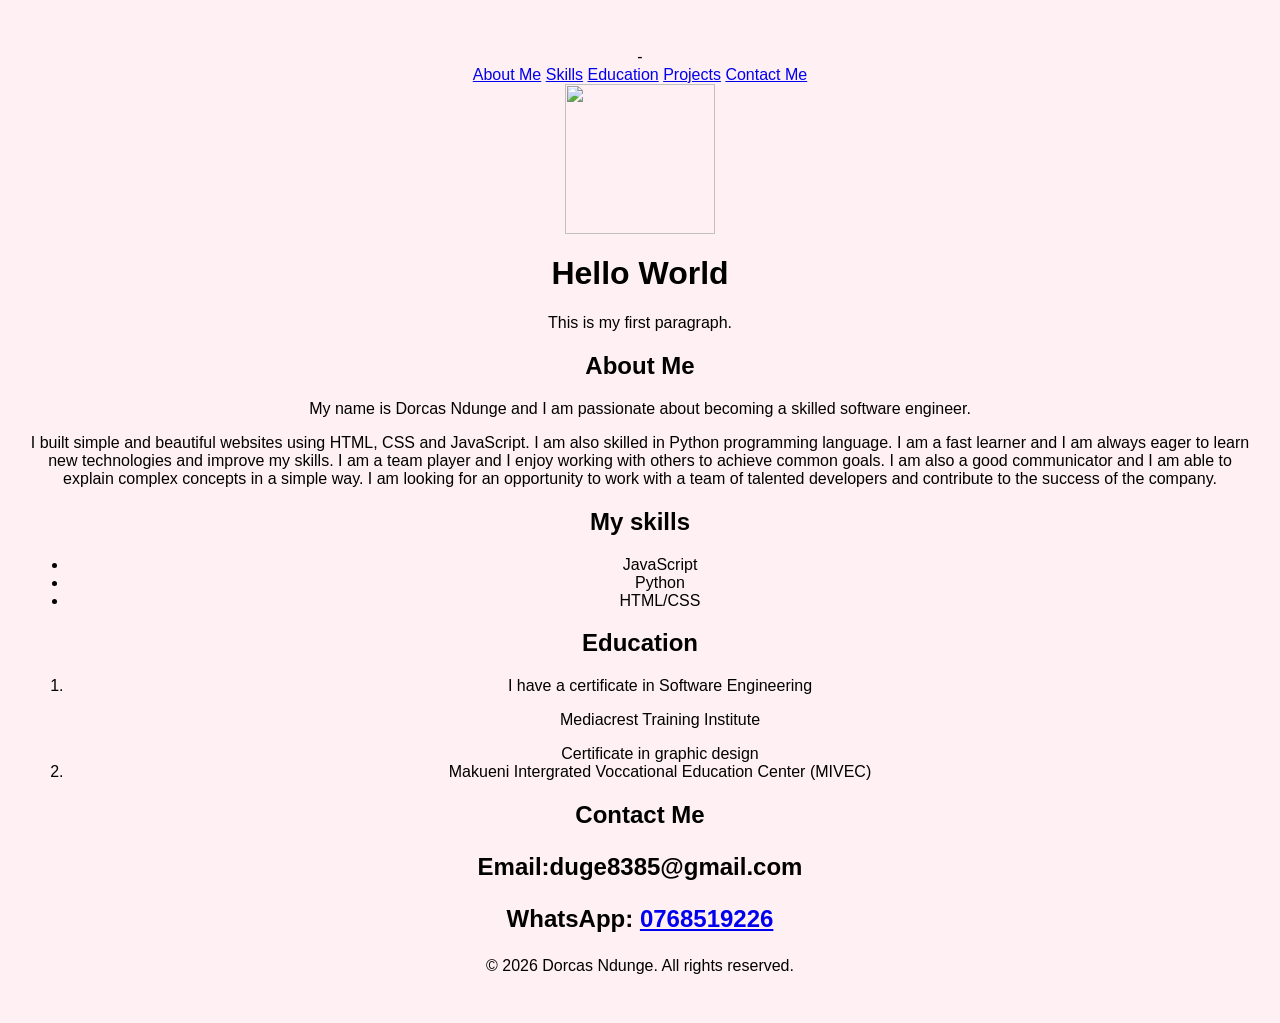
==== index.html @ 26b49178 "portfolio" ====
-<!DOCTYPE html>
<html lang="en">
<head><link rel="stylesheet" href="style.css"
    <meta charset="UTF-8">
    <meta name="viewport" content="width=<device-width>, initial-scale=1.0">
    <title>Document</title>
</head>
<body>
<header>
<nav>
    <a href="#about">About  Me</a>
<a href="#skills">Skills</a>
<a href="#education">Education</a>
<a href="#projects">Projects</a>
<a href="#contact">Contact Me</a>
</nav>
</header>

<main>
    <img src=".../Image/Profile.jpeg" width="200">
    <h1>Hello World</h1>
    <p>This is my first paragraph.</p>

    <h2 id="about">About Me</h2>

    <p>My name is Dorcas Ndunge and I am passionate about becoming a skilled software engineer.
    </p>I built simple and beautiful websites using HTML, CSS and JavaScript. I am also skilled in Python programming language. I am a fast learner and I am always eager to learn new technologies and improve my skills. I am a team player and I enjoy working with others to achieve common goals. I am also a good communicator and I am able to explain complex concepts in a simple way. I am looking for an opportunity to work with a team of talented developers and contribute to the success of the company.


<h2 id="skills">My skills</h2>
<ul>
    <li>JavaScript</li>
    <li>Python</li>
    <li>HTML/CSS</li>
</ul>


<h2 id="education">Education</h2>
<ol>
<li>I have a  certificate in  Software Engineering</p>
<P>Mediacrest Training Institute</P>
</li>Certificate in graphic design </li>
<li>Makueni Intergrated Voccational Education  Center (MIVEC)</Center></li>
</ol>

<h2 id="contact">Contact Me</2>
    
    <p>Email:duge8385@gmail.com</p>
    <p><Phone number:+247 76851922</P>
        <p>WhatsApp: <a href="https://wa.me/254768519226"  target="-blank">0768519226</a></p>
    </main>  
    <footer>
        <p>&copy; 2026 Dorcas Ndunge. All  rights reserved.</p>
        </footer>
</body>
</html>
---- style.css ----
body{
    background-color: #fff0f3;
    text-align:center;
    font-family:Arial;
    padding : 40px 20px;

}
img{
    width:150px;
}
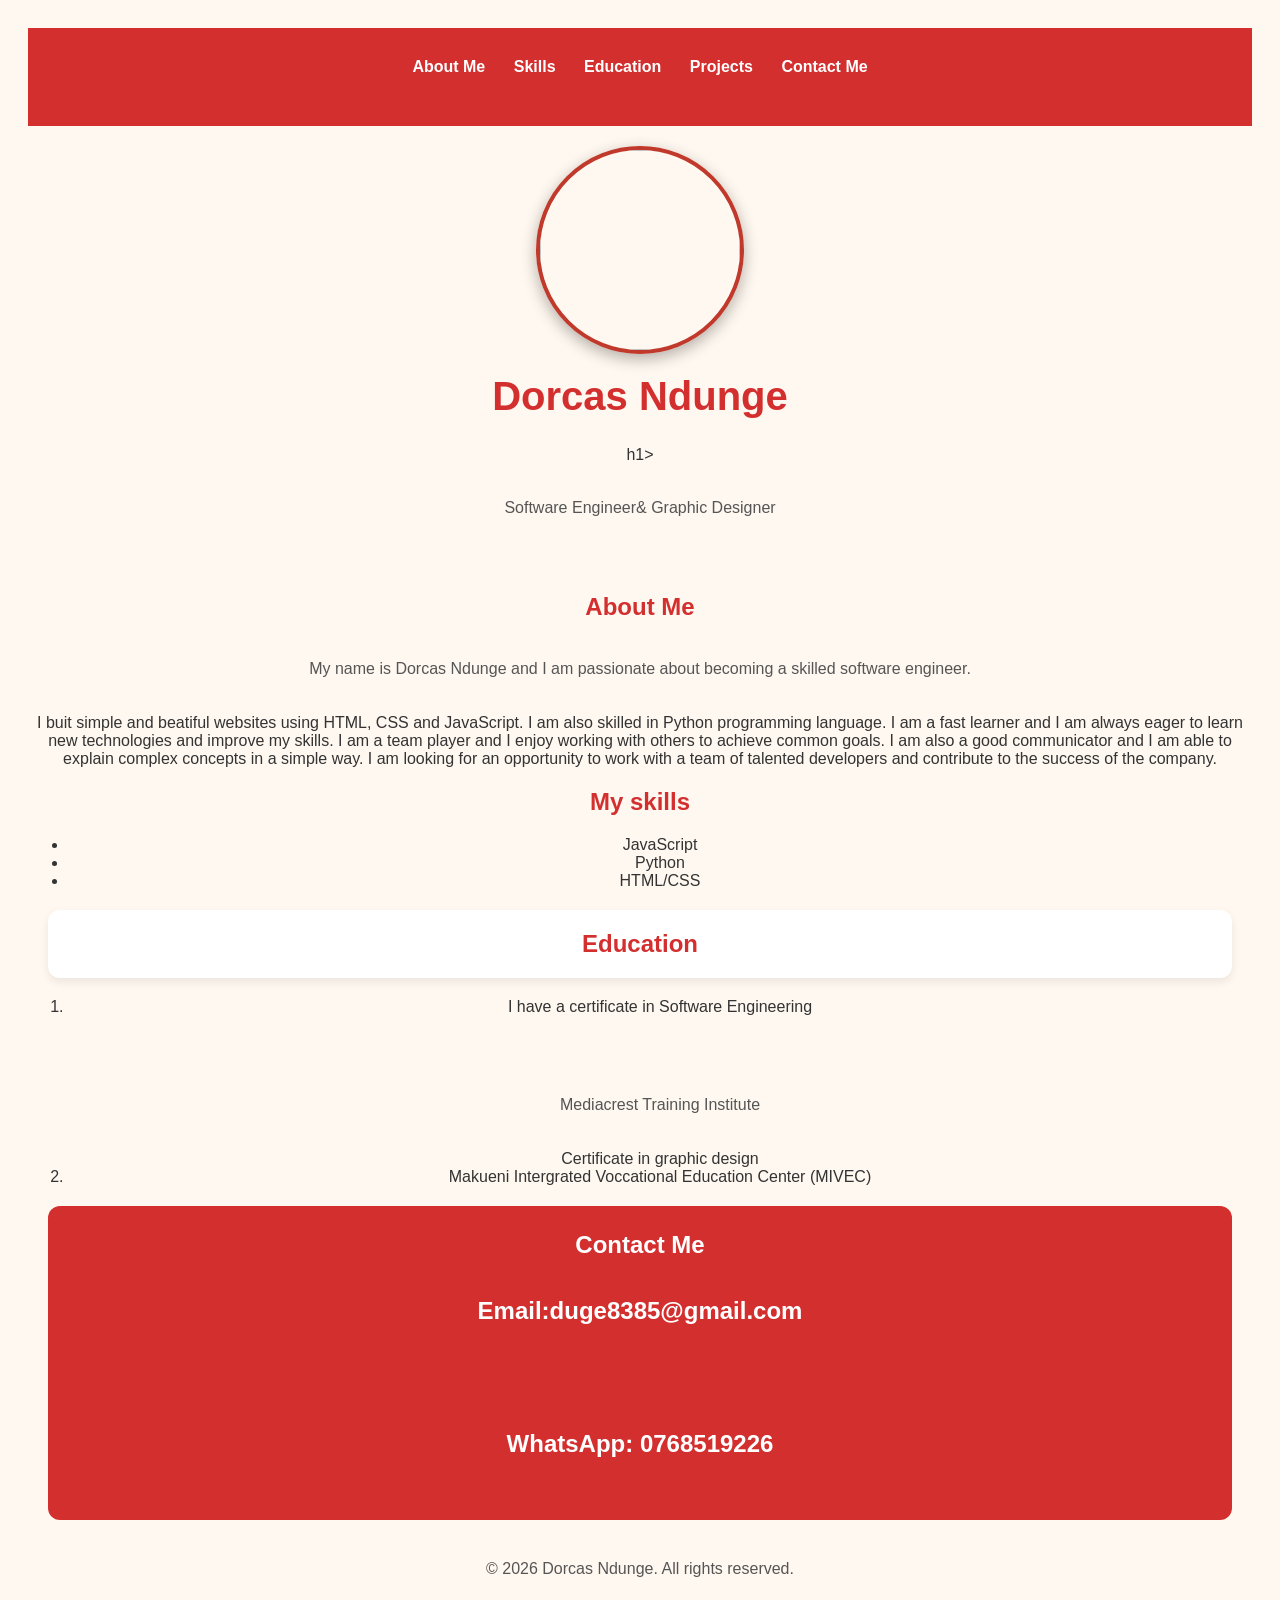
==== commit c4afe878: "Revise index.html for portfolio presentation Updated the portfolio HTML structure and content, inclu" ====
--- a/index.html
+++ b/index.html
@@ -1,56 +1,58 @@
--<!DOCTYPE html>
-<html lang="en">
-<head><link rel="stylesheet" href="style.css"
-    <meta charset="UTF-8">
-    <meta name="viewport" content="width=<device-width>, initial-scale=1.0">
-    <title>Document</title>
-</head>
-<body>
-<header>
-<nav>
-    <a href="#about">About  Me</a>
-<a href="#skills">Skills</a>
-<a href="#education">Education</a>
-<a href="#projects">Projects</a>
-<a href="#contact">Contact Me</a>
-</nav>
-</header>
-
-<main>
-    <img src=".../Image/Profile.jpeg" width="200">
-    <h1>Hello World</h1>
-    <p>This is my first paragraph.</p>
-
-    <h2 id="about">About Me</h2>
-
-    <p>My name is Dorcas Ndunge and I am passionate about becoming a skilled software engineer.
-    </p>I built simple and beautiful websites using HTML, CSS and JavaScript. I am also skilled in Python programming language. I am a fast learner and I am always eager to learn new technologies and improve my skills. I am a team player and I enjoy working with others to achieve common goals. I am also a good communicator and I am able to explain complex concepts in a simple way. I am looking for an opportunity to work with a team of talented developers and contribute to the success of the company.
-
-
-<h2 id="skills">My skills</h2>
-<ul>
-    <li>JavaScript</li>
-    <li>Python</li>
-    <li>HTML/CSS</li>
-</ul>
-
-
-<h2 id="education">Education</h2>
-<ol>
-<li>I have a  certificate in  Software Engineering</p>
-<P>Mediacrest Training Institute</P>
-</li>Certificate in graphic design </li>
-<li>Makueni Intergrated Voccational Education  Center (MIVEC)</Center></li>
-</ol>
-
-<h2 id="contact">Contact Me</2>
-    
-    <p>Email:duge8385@gmail.com</p>
-    <p><Phone number:+247 76851922</P>
-        <p>WhatsApp: <a href="https://wa.me/254768519226"  target="-blank">0768519226</a></p>
-    </main>  
-    <footer>
-        <p>&copy; 2026 Dorcas Ndunge. All  rights reserved.</p>
-        </footer>
-</body>
-</html> +<!DOCTYPE html>
+<html lang="en">
+<head><link rel="stylesheet" href="style.css"
+    <meta charset="UTF-8">
+    <meta name="viewport" content="width=<device-width>, initial-scale=1.0">
+    <title>Dorcas Ndunge -Portifolio</title>
+</head>
+<body>
+<header>
+<nav>
+    <a href="#about">About  Me</a>
+<a href="#skills">Skills</a>
+<a href="#education">Education</a>
+<a href="projects">Projects</a>
+<a href="#contact">Contact Me</a>
+</nav>
+</header>
+
+<main>
+    <div style="text-align: center;padding:20px;">
+    <img src=" Image /Profile.jpeg" width="180"style  ="border-radius:50%;border:4px solid #c0392b;">                     
+    <h1>Dorcas Ndunge</h1>h1>   
+        <p>Software Engineer& Graphic Designer</p>
+    </div>
+
+    <h2 id="about">About Me</h2>
+
+    <p>My name is Dorcas Ndunge and I am passionate about becoming a skilled software engineer.
+    </p>I buit simple and beatiful websites using HTML, CSS and JavaScript. I am also skilled in Python programming language. I am a fast learner and I am always eager to learn new technologies and improve my skills. I am a team player and I enjoy working with others to achieve common goals. I am also a good communicator and I am able to explain complex concepts in a simple way. I am looking for an opportunity to work with a team of talented developers and contribute to the success of the company.
+
+
+<h2 id="skills">My skills</h2>
+<ul>
+    <li>JavaScript</li>
+    <li>Python</li>
+    <li>HTML/CSS</li>
+</ul>
+
+
+<h2 id="education">Education</h2>
+<ol>
+<li>I have a  certificate in  Software Engineering</p>
+<P>Mediacrest Training Institute</P>
+</li>Certificate in graphic design </li>
+<li>Makueni Intergrated Voccational Education  Center (MIVEC)</Center></li>
+</ol>
+
+<h2 id="contact">Contact Me</2>
+    
+    <p>Email:duge8385@gmail.com</p>
+    <p><Phone number:+247 76851922</P>
+        <p>WhatsApp: <a href="https://wa.me/254768519226"  target="-blank">0768519226</a></p>
+    </main>  
+    <footer>
+        <p>&copy; 2026 Dorcas Ndunge. All  rights reserved.</p>
+        </footer>
+</body>
+</html> 
--- a/style.css
+++ b/style.css
@@ -1,10 +1,155 @@
-body{
-    background-color: #fff0f3;
-    text-align:center;
-    font-family:Arial;
-    padding : 40px 20px;
-
-}
-img{
-    width:150px;
-}
+body{
+    font-family:Arial, sans-serif;
+     text-align:center;
+     background-color:#fff8f0;
+     padding:20px;
+     color:#333;
+
+}
+
+
+
+img{
+    width:200px;
+    height:200px;
+    border-radius:  50%;
+    border:4px solid #d32f2f;
+    object-fit :cover;
+    box-shadow:0 5px 15px rgba(0,0,0,0.3);
+    
+}
+nav{
+    margin-bottom:20px
+}
+
+nav a-{
+    text-decoration:none;
+    color:#d32f2f;
+}
+ p{
+    max: width 600px;
+margin:15px auto;
+line-height:1.8;
+color:#555;
+font-size:18px
+background-color:white;
+padding: 15px;
+}
+h1{
+    font-size:40px;
+    color:#d32f2f;
+    margin-top:20px;
+}
+
+
+#skills{
+    max-width: 650px;
+    margin:20px auto;
+}
+#skills ul{
+    list-style:none;
+    display:flex;
+    gap:12px;
+    justify-content: center;
+    padding: 0;
+}
+#skills li{
+    background-color: white;
+    color:#d32f2f;
+    padding: 10px 18px;
+    border-radius:  25px;
+    border: 2px solid #d32f2f;
+    font-weight:bold;
+}
+header{
+    background-color:#d32f2f;
+    color:white;
+    text-align:center;
+    padding: 30px 20px;
+}
+header img{
+    width:130px;
+    height:130px;
+    border: radius 5o %;
+    border:4px solid white;
+    object-fit: cover;
+}
+header h1{
+    margin:15px 0 5px 0;
+    font-size: 32px;
+}
+header p{
+    margin:0;
+    font-size: 18px;
+}
+nav a{
+    color:white;
+    text-decoration: none;
+    margin:0 12px;
+    font-weight:bold;
+}
+nav a:hover{
+    text-decoration:underline;
+}
+#education li{
+      background: #fff5f5;
+       border-left: 4px solid #d32f2f;
+       padding: 12px 15px;
+       margin-bottom: 12px;
+       border-radius: 0 8px 8px 0;
+       list-style-position: inside;
+}
+#education{
+    background:white;
+    margin:20px;
+    padding: 20px;px;
+    border-radius:12px;
+    box-shadow: 0 4px 10px rgba(0,0,0,0.08);
+    text -align:left;
+}
+#contact{
+    background: #d32f2f !important;
+    color:white;
+    margin:20px;
+    padding: 25px;
+    border-radius:12px;
+    text-align:center;
+}
+#contact h2{color :white;}
+h2{color:#d32f2f;}
+
+#contact{
+    background:#d32f2f
+
+}
+#contact p, #contact strong{
+    color:white !important;
+}
+#contact a{
+    color:white !important;
+    text-decoration:none;
+    font-weight: bold;
+}
+
+
+
+
+
+
+
+
+
+
+
+
+
+
+
+
+
+
+
+
+
+
+
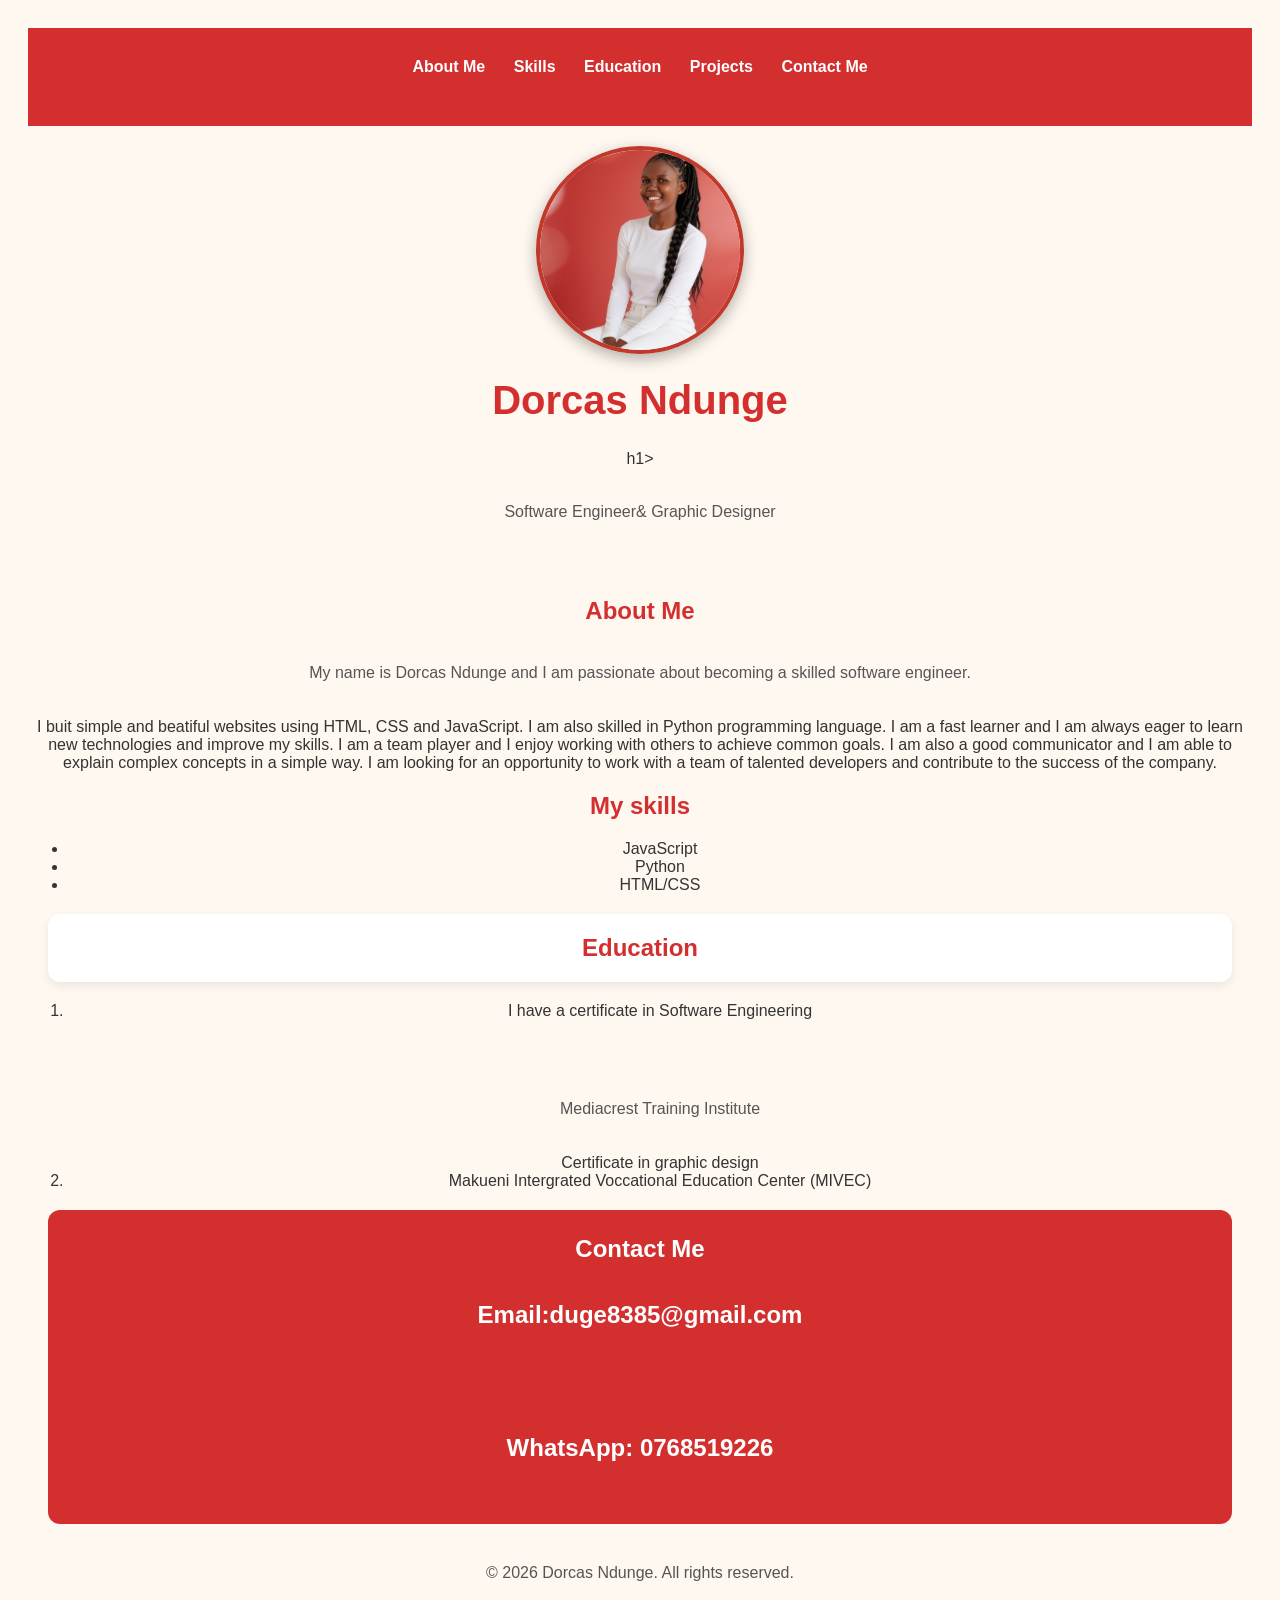
==== commit b8579388: "Update index.html" ====
--- a/index.html
+++ b/index.html
@@ -18,7 +18,7 @@
 
 <main>
     <div style="text-align: center;padding:20px;">
-    <img src=" Image /Profile.jpeg" width="180"style  ="border-radius:50%;border:4px solid #c0392b;">                     
+    <img src="Portifolio/Profile.jpeg" width="200"style  ="border-radius:50%;border:4px solid #c0392b;">                     
     <h1>Dorcas Ndunge</h1>h1>   
         <p>Software Engineer& Graphic Designer</p>
     </div>
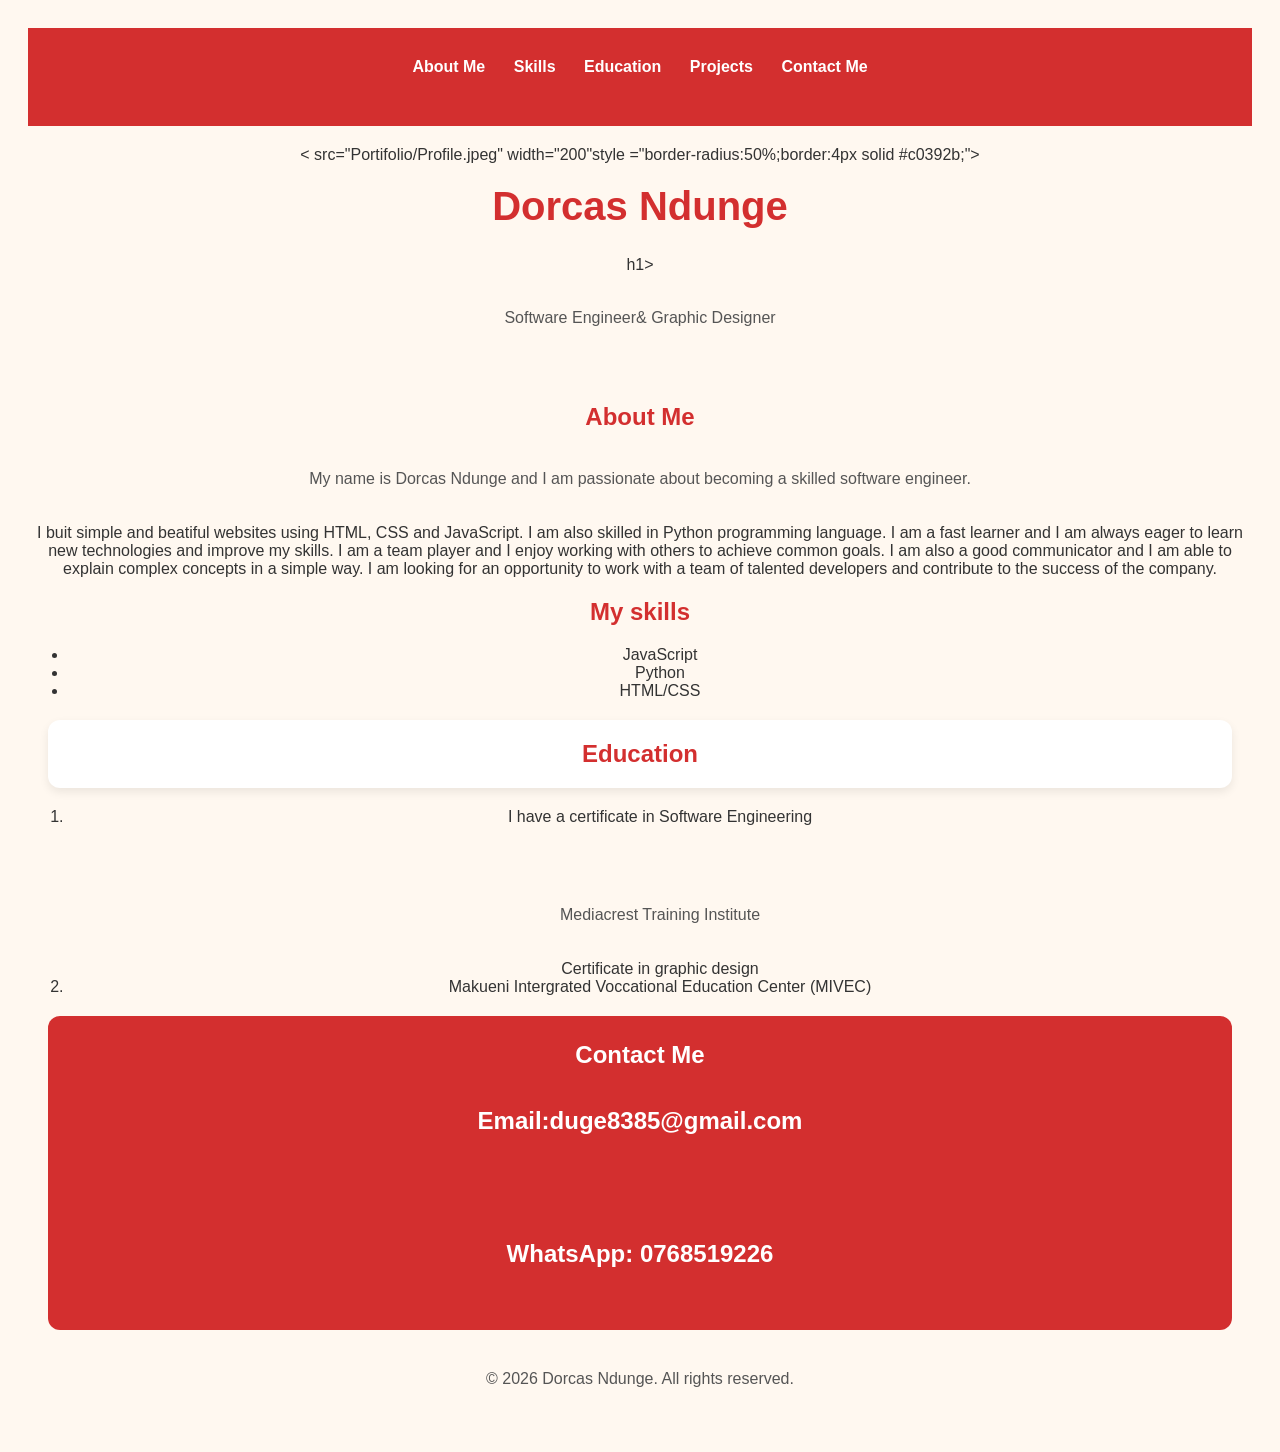
==== commit 68635e98: "Update index.html" ====
--- a/index.html
+++ b/index.html
@@ -18,7 +18,7 @@
 
 <main>
     <div style="text-align: center;padding:20px;">
-    <img src="Portifolio/Profile.jpeg" width="200"style  ="border-radius:50%;border:4px solid #c0392b;">                     
+    < src="Portifolio/Profile.jpeg" width="200"style  ="border-radius:50%;border:4px solid #c0392b;">                     
     <h1>Dorcas Ndunge</h1>h1>   
         <p>Software Engineer& Graphic Designer</p>
     </div>
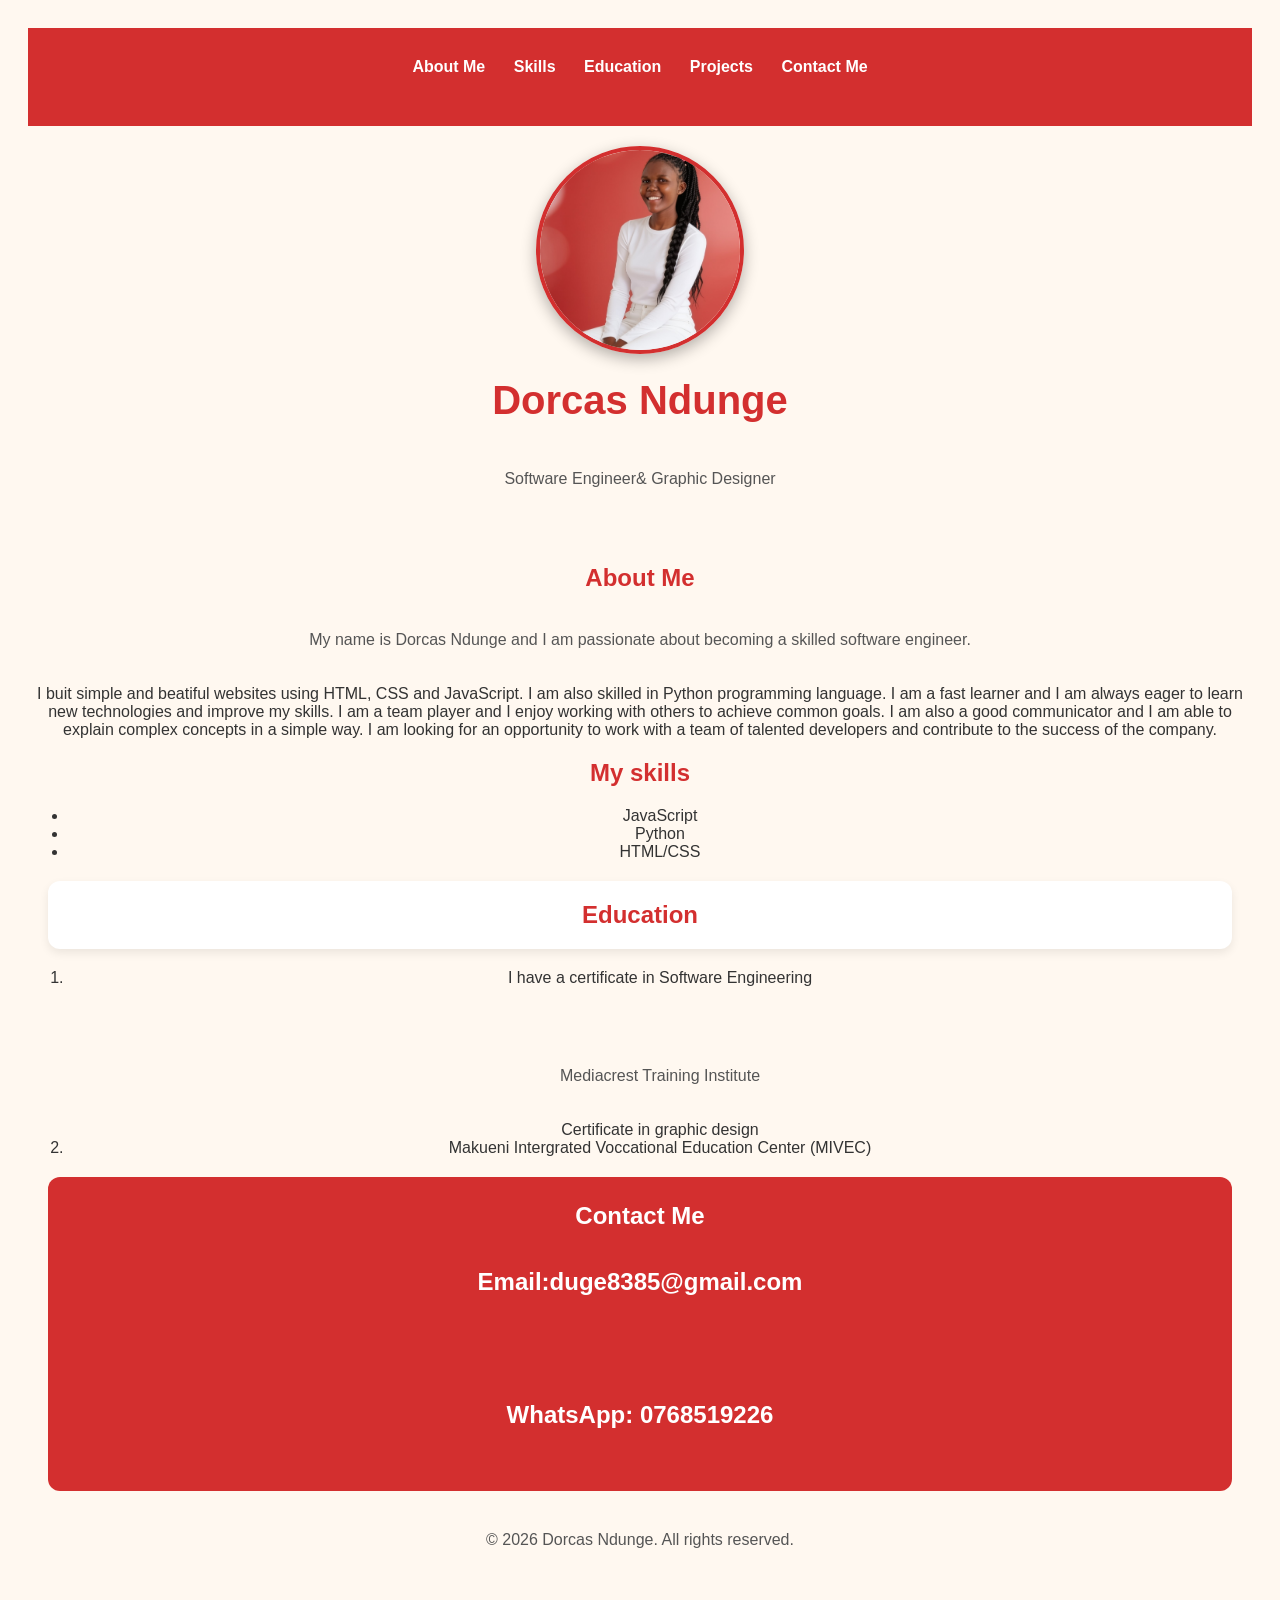
==== commit 0833d21a: "Update index.html" ====
--- a/index.html
+++ b/index.html
@@ -18,8 +18,8 @@
 
 <main>
     <div style="text-align: center;padding:20px;">
-    < src="Portifolio/Profile.jpeg" width="200"style  ="border-radius:50%;border:4px solid #c0392b;">                     
-    <h1>Dorcas Ndunge</h1>h1>   
+    <img src="Portifolio/Profile.jpeg" width="200"  style="border-radius:50%;">              
+    <h1>Dorcas Ndunge</h1>
         <p>Software Engineer& Graphic Designer</p>
     </div>
 
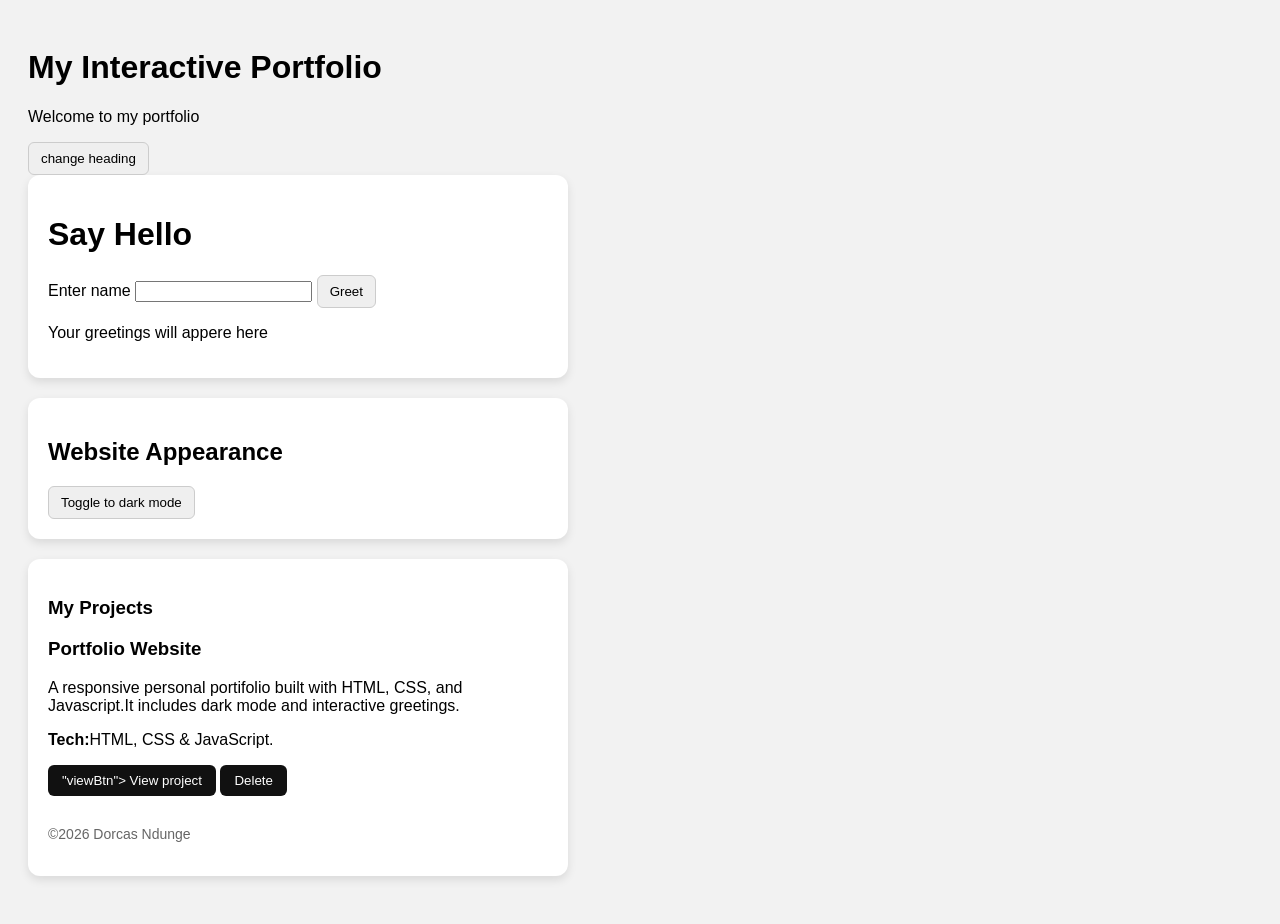
==== commit b680586c: "Add files via upload" ====
--- a/index.html
+++ b/index.html
@@ -1,58 +1,38 @@
 <!DOCTYPE html>
 <html lang="en">
-<head><link rel="stylesheet" href="style.css"
+<head>  
     <meta charset="UTF-8">
-    <meta name="viewport" content="width=<device-width>, initial-scale=1.0">
-    <title>Dorcas Ndunge -Portifolio</title>
+    <meta name="viewport" content="width=device-width, initial-scale=1.0">
+    <title>My Website</title>
+    <link rel="stylesheet" stylesheet"  href="style.css">
 </head>
 <body>
-<header>
-<nav>
-    <a href="#about">About  Me</a>
-<a href="#skills">Skills</a>
-<a href="#education">Education</a>
-<a href="projects">Projects</a>
-<a href="#contact">Contact Me</a>
-</nav>
-</header>
-
-<main>
-    <div style="text-align: center;padding:20px;">
-    <img src="Portifolio/Profile.jpeg" width="200"  style="border-radius:50%;">              
-    <h1>Dorcas Ndunge</h1>
-        <p>Software Engineer& Graphic Designer</p>
+        <h1 id="mainHeading">My Interactive Portfolio</h1>
+        <p id="intro">Welcome to my portfolio</p>
+        <button id="changeBtn">change heading</button>
+        <div class="card">
+            <h1>Say Hello</h1>
+            <lable form="Visitor">Enter name</lable>
+            <input id="visitorName" type="text">
+            <button id="greetBtn">Greet</button>
+            <p id="Message">Your greetings will appere here</p>
+        </div>
+        <div class="card">
+        <h2>Website Appearance</h2>
+        <button id="dimBtn">Toggle to dark mode</button>
     </div>
-
-    <h2 id="about">About Me</h2>
-
-    <p>My name is Dorcas Ndunge and I am passionate about becoming a skilled software engineer.
-    </p>I buit simple and beatiful websites using HTML, CSS and JavaScript. I am also skilled in Python programming language. I am a fast learner and I am always eager to learn new technologies and improve my skills. I am a team player and I enjoy working with others to achieve common goals. I am also a good communicator and I am able to explain complex concepts in a simple way. I am looking for an opportunity to work with a team of talented developers and contribute to the success of the company.
-
-
-<h2 id="skills">My skills</h2>
-<ul>
-    <li>JavaScript</li>
-    <li>Python</li>
-    <li>HTML/CSS</li>
-</ul>
-
-
-<h2 id="education">Education</h2>
-<ol>
-<li>I have a  certificate in  Software Engineering</p>
-<P>Mediacrest Training Institute</P>
-</li>Certificate in graphic design </li>
-<li>Makueni Intergrated Voccational Education  Center (MIVEC)</Center></li>
-</ol>
-
-<h2 id="contact">Contact Me</2>
-    
-    <p>Email:duge8385@gmail.com</p>
-    <p><Phone number:+247 76851922</P>
-        <p>WhatsApp: <a href="https://wa.me/254768519226"  target="-blank">0768519226</a></p>
-    </main>  
-    <footer>
-        <p>&copy; 2026 Dorcas Ndunge. All  rights reserved.</p>
-        </footer>
+    <div id="projects">
+        <h3>My Projects</h3>
+        <div class="project-card">
+            <h3>Portfolio Website</h3>
+            <p>A responsive personal portifolio built with HTML, CSS, and Javascript.It includes dark mode and interactive greetings.</p>
+            <p><strong>Tech:</strong>HTML, CSS & JavaScript.</p>
+                <button>"viewBtn"> View project</button>
+             <button id="deleteProjectBtn" >Delete</button>  
+                </div>
+                <footer>
+                    <p>&copy;2026 Dorcas Ndunge</p>
+                </footer>
+        <script src="script.js"></script>
 </body>
-</html> 
+</html>
--- a/style.css
+++ b/style.css
@@ -1,155 +1,57 @@
-body{
-    font-family:Arial, sans-serif;
-     text-align:center;
-     background-color:#fff8f0;
-     padding:20px;
-     color:#333;
-
+body {
+  font-family: Arial;
+  background: #f2f2f2;
+  padding: 20px;
 }
 
-
-
-img{
-    width:200px;
-    height:200px;
-    border-radius:  50%;
-    border:4px solid #d32f2f;
-    object-fit :cover;
-    box-shadow:0 5px 15px rgba(0,0,0,0.3);
-    
-}
-nav{
-    margin-bottom:20px
+.card, #projects {
+  background: white;
+  padding: 20px;
+  border-radius: 12px;
+  margin-bottom: 20px;
+  max-width: 500px;
+  box-shadow: 0 4px 10px rgba(0,0,0,0.1);
 }
 
-nav a-{
-    text-decoration:none;
-    color:#d32f2f;
-}
- p{
-    max: width 600px;
-margin:15px auto;
-line-height:1.8;
-color:#555;
-font-size:18px
-background-color:white;
-padding: 15px;
-}
-h1{
-    font-size:40px;
-    color:#d32f2f;
-    margin-top:20px;
+button {
+  padding: 8px 12px;
+  border-radius: 6px;
+  border: 1px solid #ccc;
+  cursor: pointer;
 }
 
-
-#skills{
-    max-width: 650px;
-    margin:20px auto;
+#projects button {
+  background: #111;
+  color: white;
 }
-#skills ul{
-    list-style:none;
-    display:flex;
-    gap:12px;
-    justify-content: center;
-    padding: 0;
+project-card {
+  border: 1px solid #ddd;
+  padding: 15px;
+  border-radius: 8px;
+  margin: 10px 0;
+  background: #fff;
 }
-#skills li{
-    background-color: white;
-    color:#d32f2f;
-    padding: 10px 18px;
-    border-radius:  25px;
-    border: 2px solid #d32f2f;
-    font-weight:bold;
+.project-card h3 {
+  margin-top: 0;
 }
-header{
-    background-color:#d32f2f;
-    color:white;
-    text-align:center;
-    padding: 30px 20px;
+.project-card button {
+  background: black;
+  color: white;
+  border: none;
+  padding: 8px 14px;
+  border-radius: 6px;
+  cursor: pointer;
 }
-header img{
-    width:130px;
-    height:130px;
-    border: radius 5o %;
-    border:4px solid white;
-    object-fit: cover;
+footer {
+  margin-top: 30px;
+  font-size: 14px;
+  color: #666;
 }
-header h1{
-    margin:15px 0 5px 0;
-    font-size: 32px;
+dark {
+  background: #121212;
+  color: white;
 }
-header p{
-    margin:0;
-    font-size: 18px;
-}
-nav a{
-    color:white;
-    text-decoration: none;
-    margin:0 12px;
-    font-weight:bold;
-}
-nav a:hover{
-    text-decoration:underline;
-}
-#education li{
-      background: #fff5f5;
-       border-left: 4px solid #d32f2f;
-       padding: 12px 15px;
-       margin-bottom: 12px;
-       border-radius: 0 8px 8px 0;
-       list-style-position: inside;
-}
-#education{
-    background:white;
-    margin:20px;
-    padding: 20px;px;
-    border-radius:12px;
-    box-shadow: 0 4px 10px rgba(0,0,0,0.08);
-    text -align:left;
-}
-#contact{
-    background: #d32f2f !important;
-    color:white;
-    margin:20px;
-    padding: 25px;
-    border-radius:12px;
-    text-align:center;
-}
-#contact h2{color :white;}
-h2{color:#d32f2f;}
-
-#contact{
-    background:#d32f2f
-
-}
-#contact p, #contact strong{
-    color:white !important;
-}
-#contact a{
-    color:white !important;
-    text-decoration:none;
-    font-weight: bold;
-}
-
-
-
-
-
-
-
-
-
-
-
-
-
-
-
-
-
-
-
-
-
-
-
+.dark .card {
+  background: #2a2a2a;
+  color: white;
+}
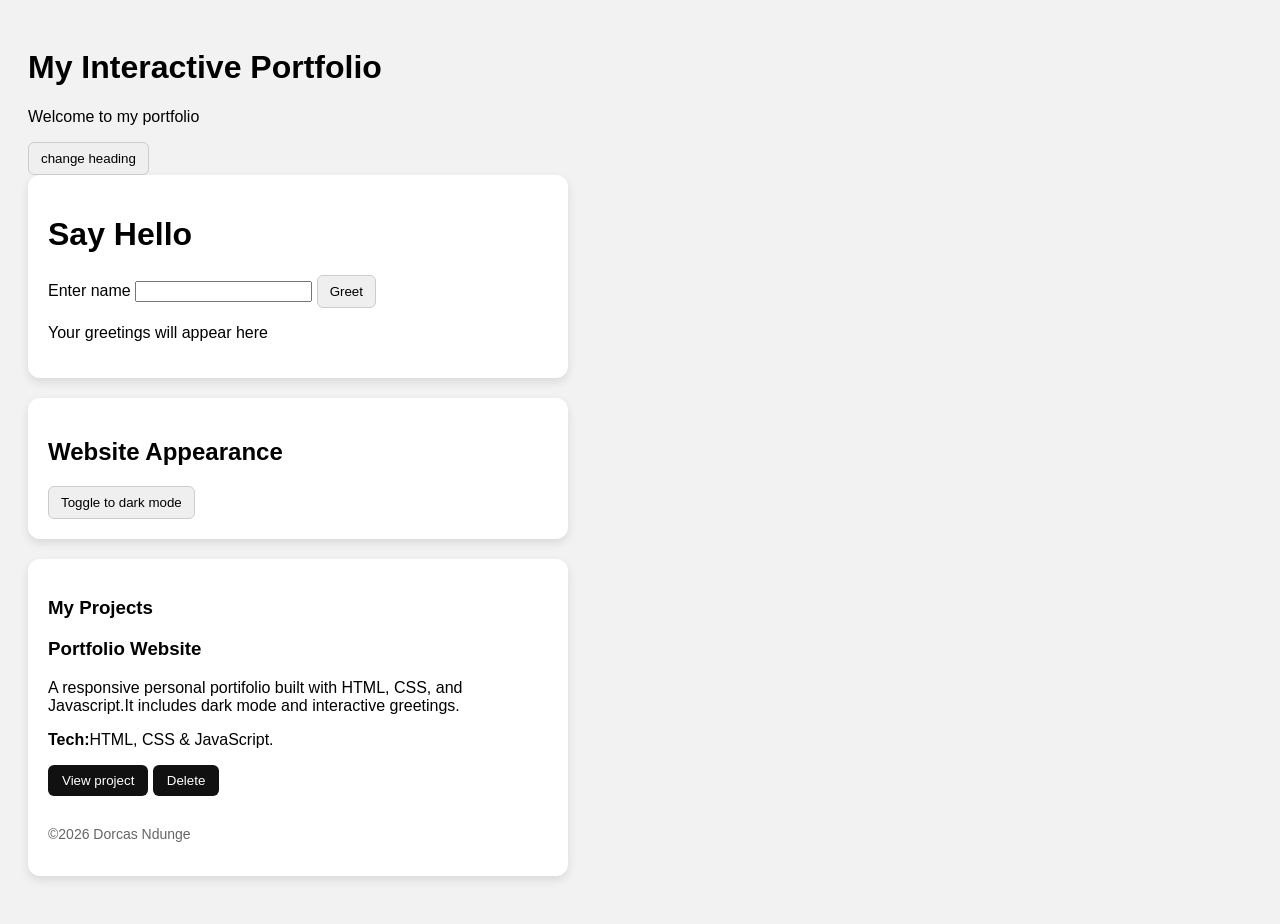
==== commit f287968a: "new Portfolio design with red header" ====
--- a/index.html
+++ b/index.html
@@ -15,7 +15,7 @@
             <lable form="Visitor">Enter name</lable>
             <input id="visitorName" type="text">
             <button id="greetBtn">Greet</button>
-            <p id="Message">Your greetings will appere here</p>
+            <p id="Message">Your greetings will appear here</p>
         </div>
         <div class="card">
         <h2>Website Appearance</h2>
@@ -27,7 +27,7 @@
             <h3>Portfolio Website</h3>
             <p>A responsive personal portifolio built with HTML, CSS, and Javascript.It includes dark mode and interactive greetings.</p>
             <p><strong>Tech:</strong>HTML, CSS & JavaScript.</p>
-                <button>"viewBtn"> View project</button>
+                <button> View project</button>
              <button id="deleteProjectBtn" >Delete</button>  
                 </div>
                 <footer>
@@ -35,4 +35,4 @@
                 </footer>
         <script src="script.js"></script>
 </body>
-</html>+</html>
